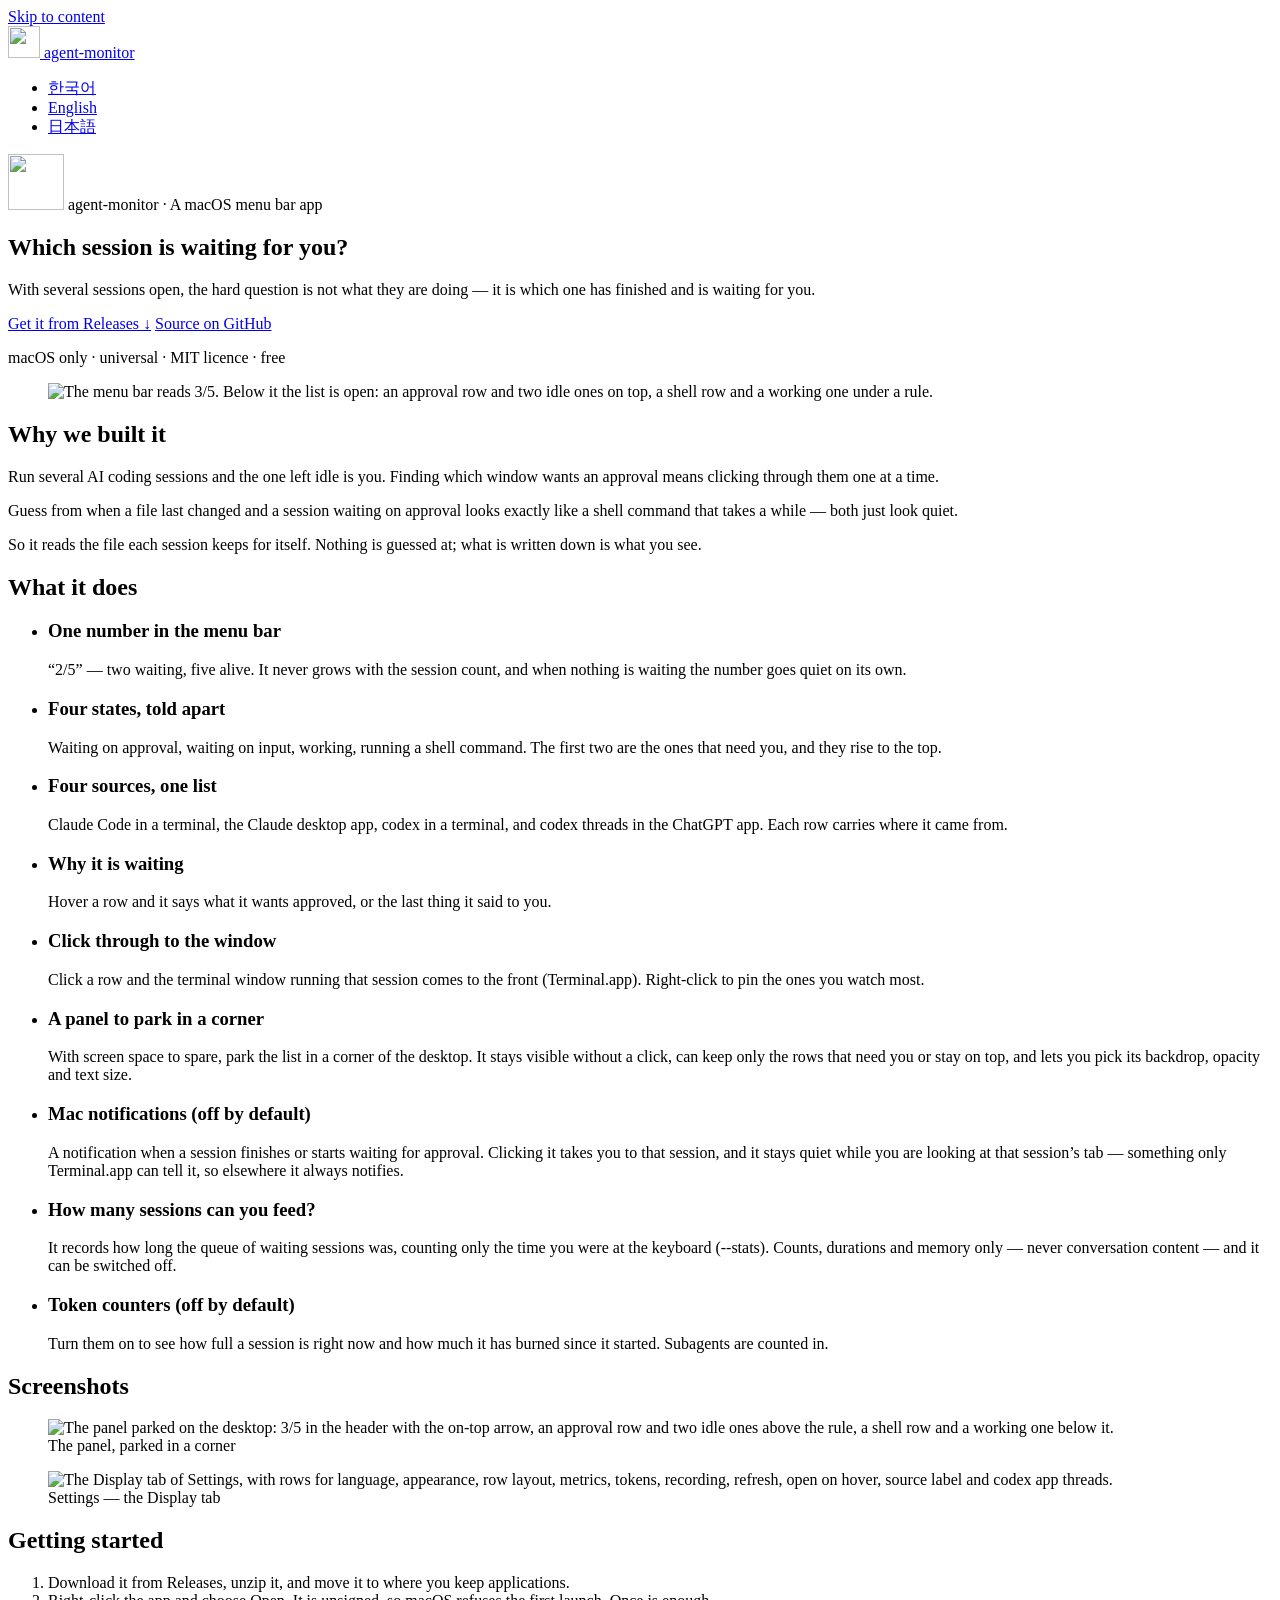
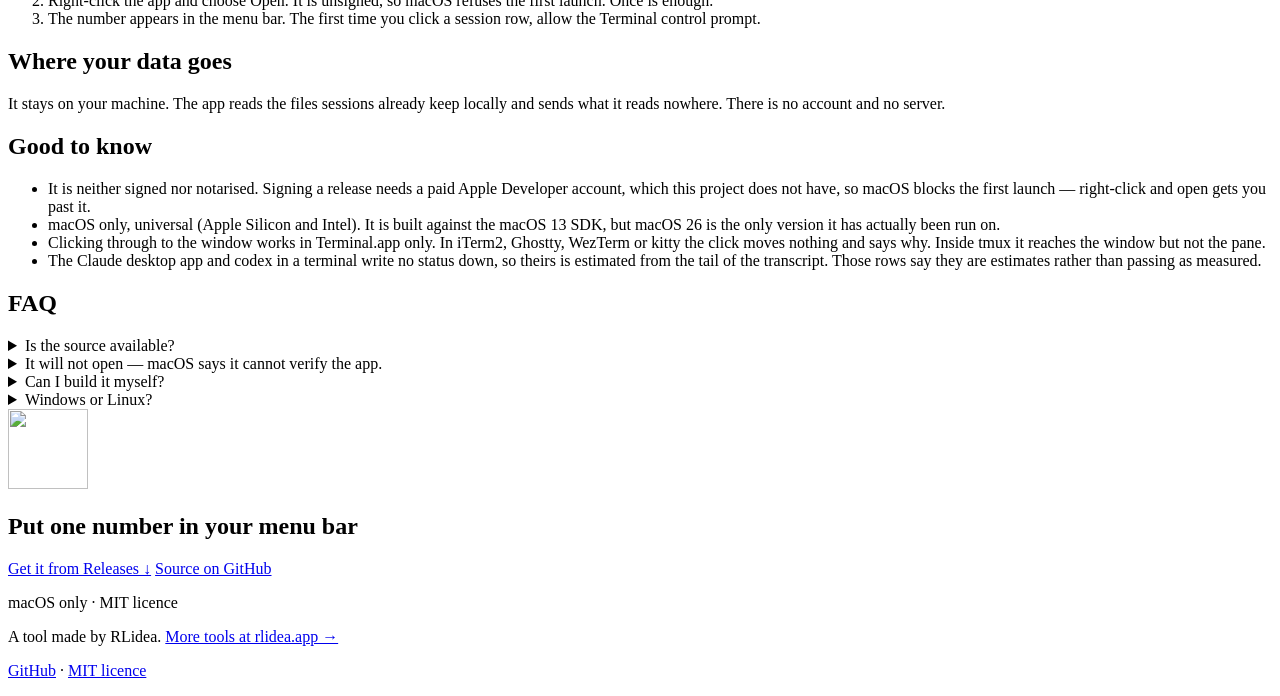
==== site/en/index.html @ 8cc3909a "feat: add the agent-monitor.rlidea.app intro site A static site in site/ (ko, en, ja) served by a Cl" ====
<!doctype html>
<html lang="en">
<head>
  <meta charset="utf-8">
  <meta name="viewport" content="width=device-width, initial-scale=1">
  <title>agent-monitor — the waiting AI session, from the menu bar</title>
  <meta name="description" content="With several Claude Code or codex sessions open at once, see which one has finished and is waiting for you — from the macOS menu bar. Open source (MIT).">
  <meta name="color-scheme" content="light dark">
  <meta name="theme-color" content="#f5f8f6" media="(prefers-color-scheme: light)">
  <meta name="theme-color" content="#0e1319" media="(prefers-color-scheme: dark)">
  <link rel="canonical" href="https://agent-monitor.rlidea.app/en/">
  <link rel="alternate" hreflang="ko" href="https://agent-monitor.rlidea.app/ko/">
  <link rel="alternate" hreflang="en" href="https://agent-monitor.rlidea.app/en/">
  <link rel="alternate" hreflang="ja" href="https://agent-monitor.rlidea.app/ja/">
  <link rel="alternate" hreflang="x-default" href="https://agent-monitor.rlidea.app/">
  <link rel="icon" href="/favicon-32.png" sizes="32x32" type="image/png">
  <link rel="icon" href="/icon.png" sizes="224x224" type="image/png">
  <link rel="apple-touch-icon" href="/icon.png">
  <link rel="stylesheet" href="/style.css">
  <meta property="og:type" content="website">
  <meta property="og:site_name" content="agent-monitor">
  <meta property="og:title" content="agent-monitor — the waiting AI session, from the menu bar">
  <meta property="og:description" content="With several Claude Code or codex sessions open at once, see which one has finished and is waiting for you — from the macOS menu bar. Open source (MIT).">
  <meta property="og:url" content="https://agent-monitor.rlidea.app/en/">
  <meta property="og:locale" content="en_US">
  <meta property="og:image" content="https://agent-monitor.rlidea.app/screenshots/desktop-en.png">
  <meta property="og:image:width" content="882">
  <meta property="og:image:height" content="732">
  <meta property="og:image:alt" content="The menu bar reads 3/5. Below it the list is open: an approval row and two idle ones on top, a shell row and a working one under a rule.">
  <meta name="twitter:card" content="summary_large_image">
</head>
<body>
  <a class="skip" href="#main">Skip to content</a>
  <header class="top">
    <div class="wrap top-in">
      <a class="brand" href="/en/"><img src="/icon.png" width="32" height="32" alt=""> agent-monitor</a>
      <nav aria-label="Choose language">
        <ul class="langs">
        <li><a href="/ko/" hreflang="ko" lang="ko">한국어</a></li>
        <li><a href="/en/" hreflang="en" lang="en" aria-current="page">English</a></li>
        <li><a href="/ja/" hreflang="ja" lang="ja">日本語</a></li>
        </ul>
      </nav>
    </div>
  </header>

  <main id="main">
    <section class="hero wrap">
      <div class="hero-text">
        <p class="eyebrow"><img src="/icon.png" width="56" height="56" alt=""> <span>agent-monitor · A macOS menu bar app</span></p>
        <h1>Which session is waiting for you?</h1>
        <p class="lead">With several sessions open, the hard question is not what they are doing — it is which one has finished and is waiting for you.</p>
        <p class="actions">
          <a class="btn primary" href="https://github.com/centell/agent-monitor/releases/latest">Get it from Releases ↓</a>
          <a class="btn ghost" href="https://github.com/centell/agent-monitor">Source on GitHub</a>
        </p>
        <p class="note">macOS only · universal · MIT licence · free</p>
      </div>
      <figure class="hero-shot">
        <img src="/screenshots/desktop-en.png" width="882" height="732" alt="The menu bar reads 3/5. Below it the list is open: an approval row and two idle ones on top, a shell row and a working one under a rule." fetchpriority="high" decoding="async">
      </figure>
    </section>

    <section class="wrap prose" aria-labelledby="why">
      <h2 id="why">Why we built it</h2>
      <p>Run several AI coding sessions and the one left idle is you. Finding which window wants an approval means clicking through them one at a time.</p>
      <p>Guess from when a file last changed and a session waiting on approval looks exactly like a shell command that takes a while — both just look quiet.</p>
      <p>So it reads the file each session keeps for itself. Nothing is guessed at; what is written down is what you see.</p>
    </section>

    <section class="wrap" aria-labelledby="what">
      <h2 id="what">What it does</h2>
      <ul class="cards">
        <li class="card"><h3>One number in the menu bar</h3><p>“2/5” — two waiting, five alive. It never grows with the session count, and when nothing is waiting the number goes quiet on its own.</p></li>
        <li class="card"><h3>Four states, told apart</h3><p>Waiting on approval, waiting on input, working, running a shell command. The first two are the ones that need you, and they rise to the top.</p></li>
        <li class="card"><h3>Four sources, one list</h3><p>Claude Code in a terminal, the Claude desktop app, codex in a terminal, and codex threads in the ChatGPT app. Each row carries where it came from.</p></li>
        <li class="card"><h3>Why it is waiting</h3><p>Hover a row and it says what it wants approved, or the last thing it said to you.</p></li>
        <li class="card"><h3>Click through to the window</h3><p>Click a row and the terminal window running that session comes to the front (Terminal.app). Right-click to pin the ones you watch most.</p></li>
        <li class="card"><h3>A panel to park in a corner</h3><p>With screen space to spare, park the list in a corner of the desktop. It stays visible without a click, can keep only the rows that need you or stay on top, and lets you pick its backdrop, opacity and text size.</p></li>
        <li class="card"><h3>Mac notifications (off by default)</h3><p>A notification when a session finishes or starts waiting for approval. Clicking it takes you to that session, and it stays quiet while you are looking at that session’s tab — something only Terminal.app can tell it, so elsewhere it always notifies.</p></li>
        <li class="card"><h3>How many sessions can you feed?</h3><p>It records how long the queue of waiting sessions was, counting only the time you were at the keyboard (--stats). Counts, durations and memory only — never conversation content — and it can be switched off.</p></li>
        <li class="card"><h3>Token counters (off by default)</h3><p>Turn them on to see how full a session is right now and how much it has burned since it started. Subagents are counted in.</p></li>
      </ul>
    </section>

    <section class="wrap" aria-labelledby="shots">
      <h2 id="shots">Screenshots</h2>
      <div class="shots">
        <figure>
          <img src="/screenshots/panel-en.png" width="1040" height="658" alt="The panel parked on the desktop: 3/5 in the header with the on-top arrow, an approval row and two idle ones above the rule, a shell row and a working one below it." loading="lazy" decoding="async">
          <figcaption>The panel, parked in a corner</figcaption>
        </figure>
        <figure class="tall">
          <img src="/screenshots/settings-display-en.png" width="1280" height="1304" alt="The Display tab of Settings, with rows for language, appearance, row layout, metrics, tokens, recording, refresh, open on hover, source label and codex app threads." loading="lazy" decoding="async">
          <figcaption>Settings — the Display tab</figcaption>
        </figure>
      </div>
    </section>

    <section class="wrap prose" aria-labelledby="start">
      <h2 id="start">Getting started</h2>
      <ol class="steps">
        <li>Download it from Releases, unzip it, and move it to where you keep applications.</li>
        <li>Right-click the app and choose Open. It is unsigned, so macOS refuses the first launch. Once is enough.</li>
        <li>The number appears in the menu bar. The first time you click a session row, allow the Terminal control prompt.</li>
      </ol>
    </section>

    <section class="wrap prose" aria-labelledby="data">
      <h2 id="data">Where your data goes</h2>
      <div class="callout">
      <p>It stays on your machine. The app reads the files sessions already keep locally and sends what it reads nowhere. There is no account and no server.</p>
      </div>
    </section>

    <section class="wrap prose" aria-labelledby="know">
      <h2 id="know">Good to know</h2>
      <ul class="plain">
        <li>It is neither signed nor notarised. Signing a release needs a paid Apple Developer account, which this project does not have, so macOS blocks the first launch — right-click and open gets you past it.</li>
        <li>macOS only, universal (Apple Silicon and Intel). It is built against the macOS 13 SDK, but macOS 26 is the only version it has actually been run on.</li>
        <li>Clicking through to the window works in Terminal.app only. In iTerm2, Ghostty, WezTerm or kitty the click moves nothing and says why. Inside tmux it reaches the window but not the pane.</li>
        <li>The Claude desktop app and codex in a terminal write no status down, so theirs is estimated from the tail of the transcript. Those rows say they are estimates rather than passing as measured.</li>
      </ul>
    </section>

    <section class="wrap prose" aria-labelledby="faq">
      <h2 id="faq">FAQ</h2>
      <div class="faq">
        <details><summary>Is the source available?</summary><p>Yes. It is open under the MIT licence.</p></details>
        <details><summary>It will not open — macOS says it cannot verify the app.</summary><p>That is the missing signature. Right-click the app and choose Open once. If it still refuses, go to System Settings → Privacy &amp; Security and use “Open Anyway” near the bottom.</p></details>
        <details><summary>Can I build it myself?</summary><p>Yes. With a Swift compiler, cloning it and running build.sh is the whole thing. There are no other dependencies.</p></details>
        <details><summary>Windows or Linux?</summary><p>macOS only, for now.</p></details>
      </div>
    </section>

    <section class="wrap cta" aria-labelledby="get">
      <img src="/icon.png" width="80" height="80" alt="">
      <h2 id="get">Put one number in your menu bar</h2>
      <p class="actions">
        <a class="btn primary" href="https://github.com/centell/agent-monitor/releases/latest">Get it from Releases ↓</a>
        <a class="btn ghost" href="https://github.com/centell/agent-monitor">Source on GitHub</a>
      </p>
      <p class="note">macOS only · MIT licence</p>
    </section>
  </main>

  <footer class="foot">
    <div class="wrap foot-in">
      <p>A tool made by RLidea. <a href="https://rlidea.app/">More tools at rlidea.app →</a></p>
      <p><a href="https://github.com/centell/agent-monitor">GitHub</a> · <a href="https://github.com/centell/agent-monitor/blob/main/LICENSE">MIT licence</a></p>
    </div>
  </footer>
</body>
</html>
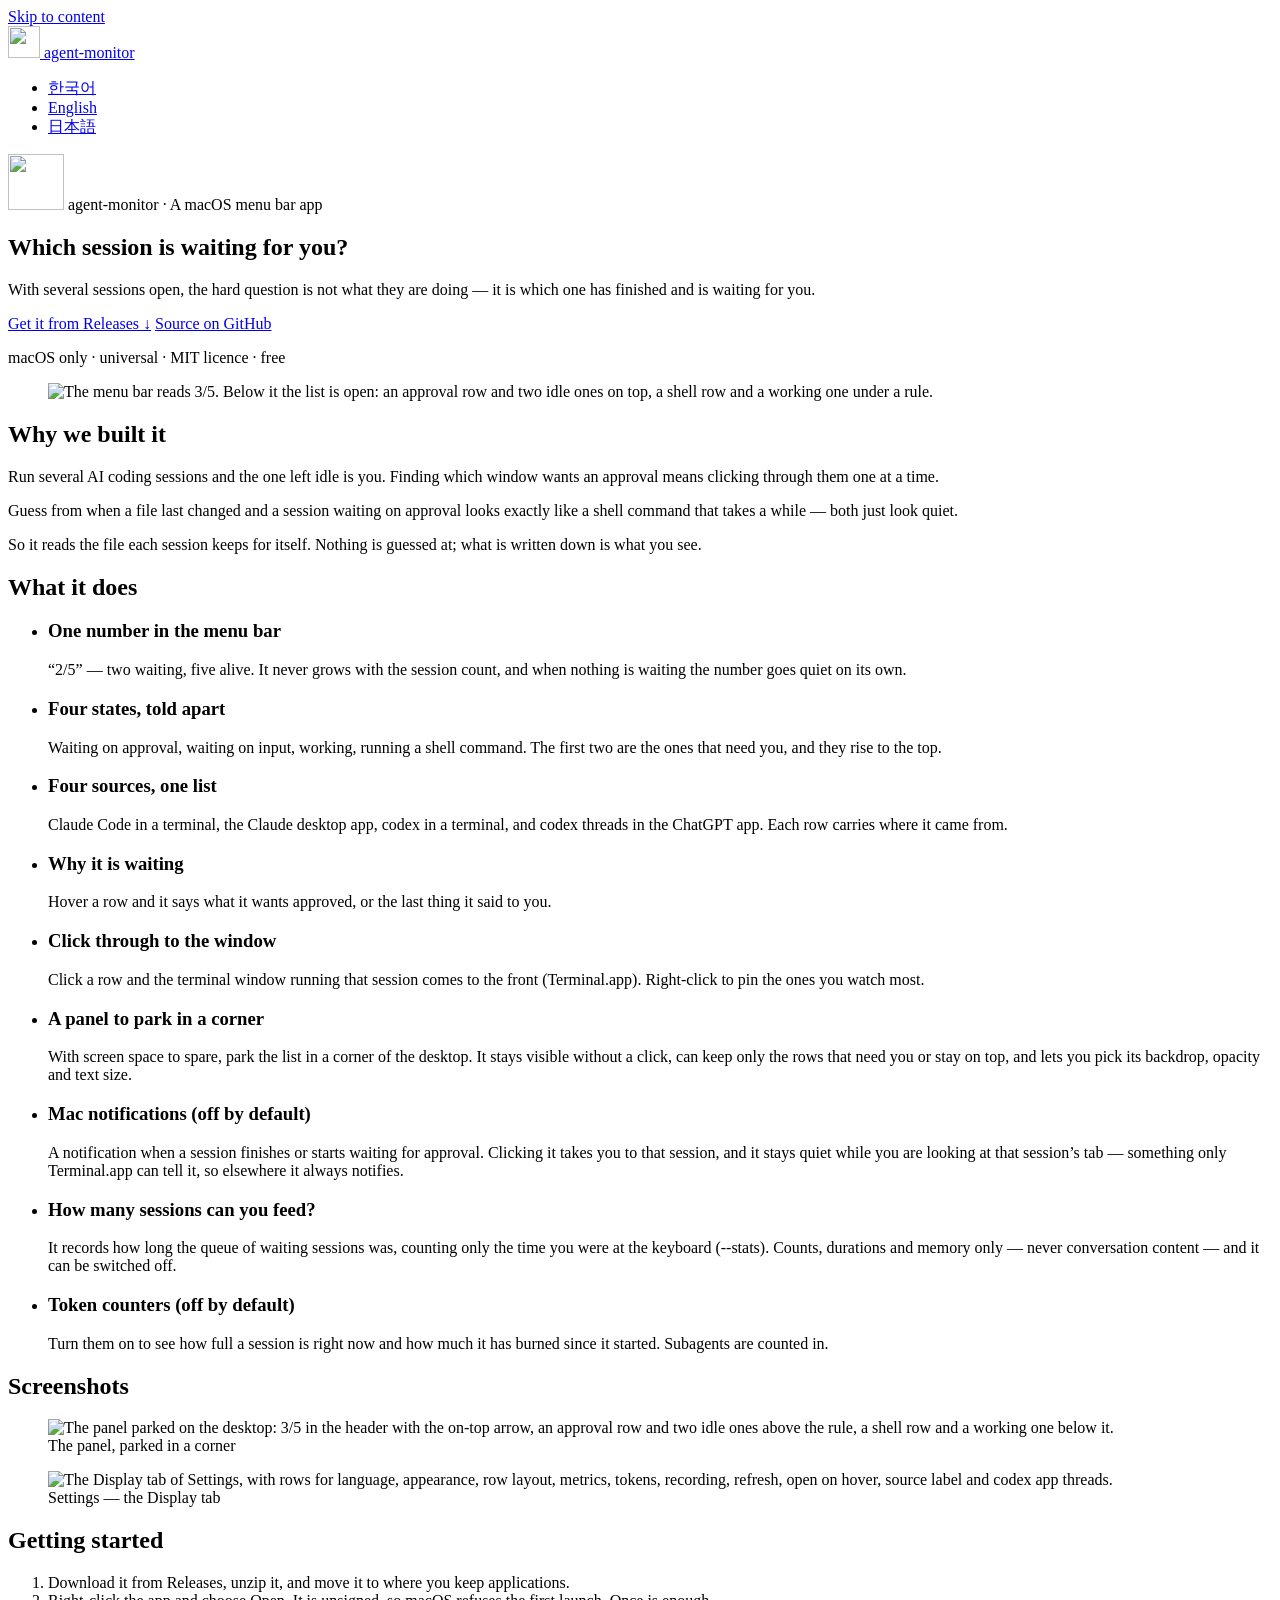
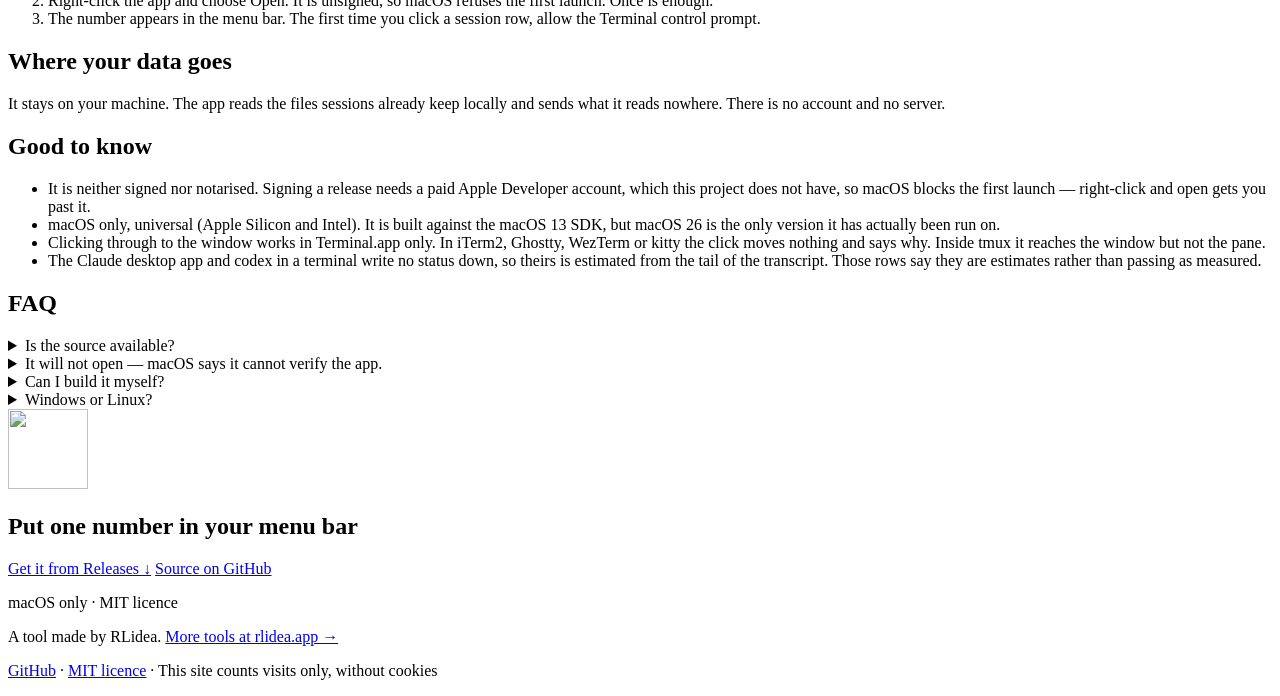
==== commit 3650c771: "feat(site): count visits with Cloudflare Web Analytics Cookieless beacon on the ko/en/ja pages, CSP " ====
--- a/site/en/index.html
+++ b/site/en/index.html
@@ -6,8 +6,8 @@
   <title>agent-monitor — the waiting AI session, from the menu bar</title>
   <meta name="description" content="With several Claude Code or codex sessions open at once, see which one has finished and is waiting for you — from the macOS menu bar. Open source (MIT).">
   <meta name="color-scheme" content="light dark">
-  <meta name="theme-color" content="#f5f8f6" media="(prefers-color-scheme: light)">
-  <meta name="theme-color" content="#0e1319" media="(prefers-color-scheme: dark)">
+  <meta name="theme-color" content="#f5f6fa" media="(prefers-color-scheme: light)">
+  <meta name="theme-color" content="#1a1b26" media="(prefers-color-scheme: dark)">
   <link rel="canonical" href="https://agent-monitor.rlidea.app/en/">
   <link rel="alternate" hreflang="ko" href="https://agent-monitor.rlidea.app/ko/">
   <link rel="alternate" hreflang="en" href="https://agent-monitor.rlidea.app/en/">
@@ -147,8 +147,9 @@
   <footer class="foot">
     <div class="wrap foot-in">
       <p>A tool made by RLidea. <a href="https://rlidea.app/">More tools at rlidea.app →</a></p>
-      <p><a href="https://github.com/centell/agent-monitor">GitHub</a> · <a href="https://github.com/centell/agent-monitor/blob/main/LICENSE">MIT licence</a></p>
+      <p><a href="https://github.com/centell/agent-monitor">GitHub</a> · <a href="https://github.com/centell/agent-monitor/blob/main/LICENSE">MIT licence</a> · This site counts visits only, without cookies</p>
     </div>
   </footer>
+  <!-- Cloudflare Web Analytics — 쿠키·브라우저 저장소 없이 방문 수만 센다 --><script type='module' src='https://static.cloudflareinsights.com/beacon.min.js' data-cf-beacon='{"token": "c36c9a862d054b14a121c437800a141f"}'></script>
 </body>
 </html>
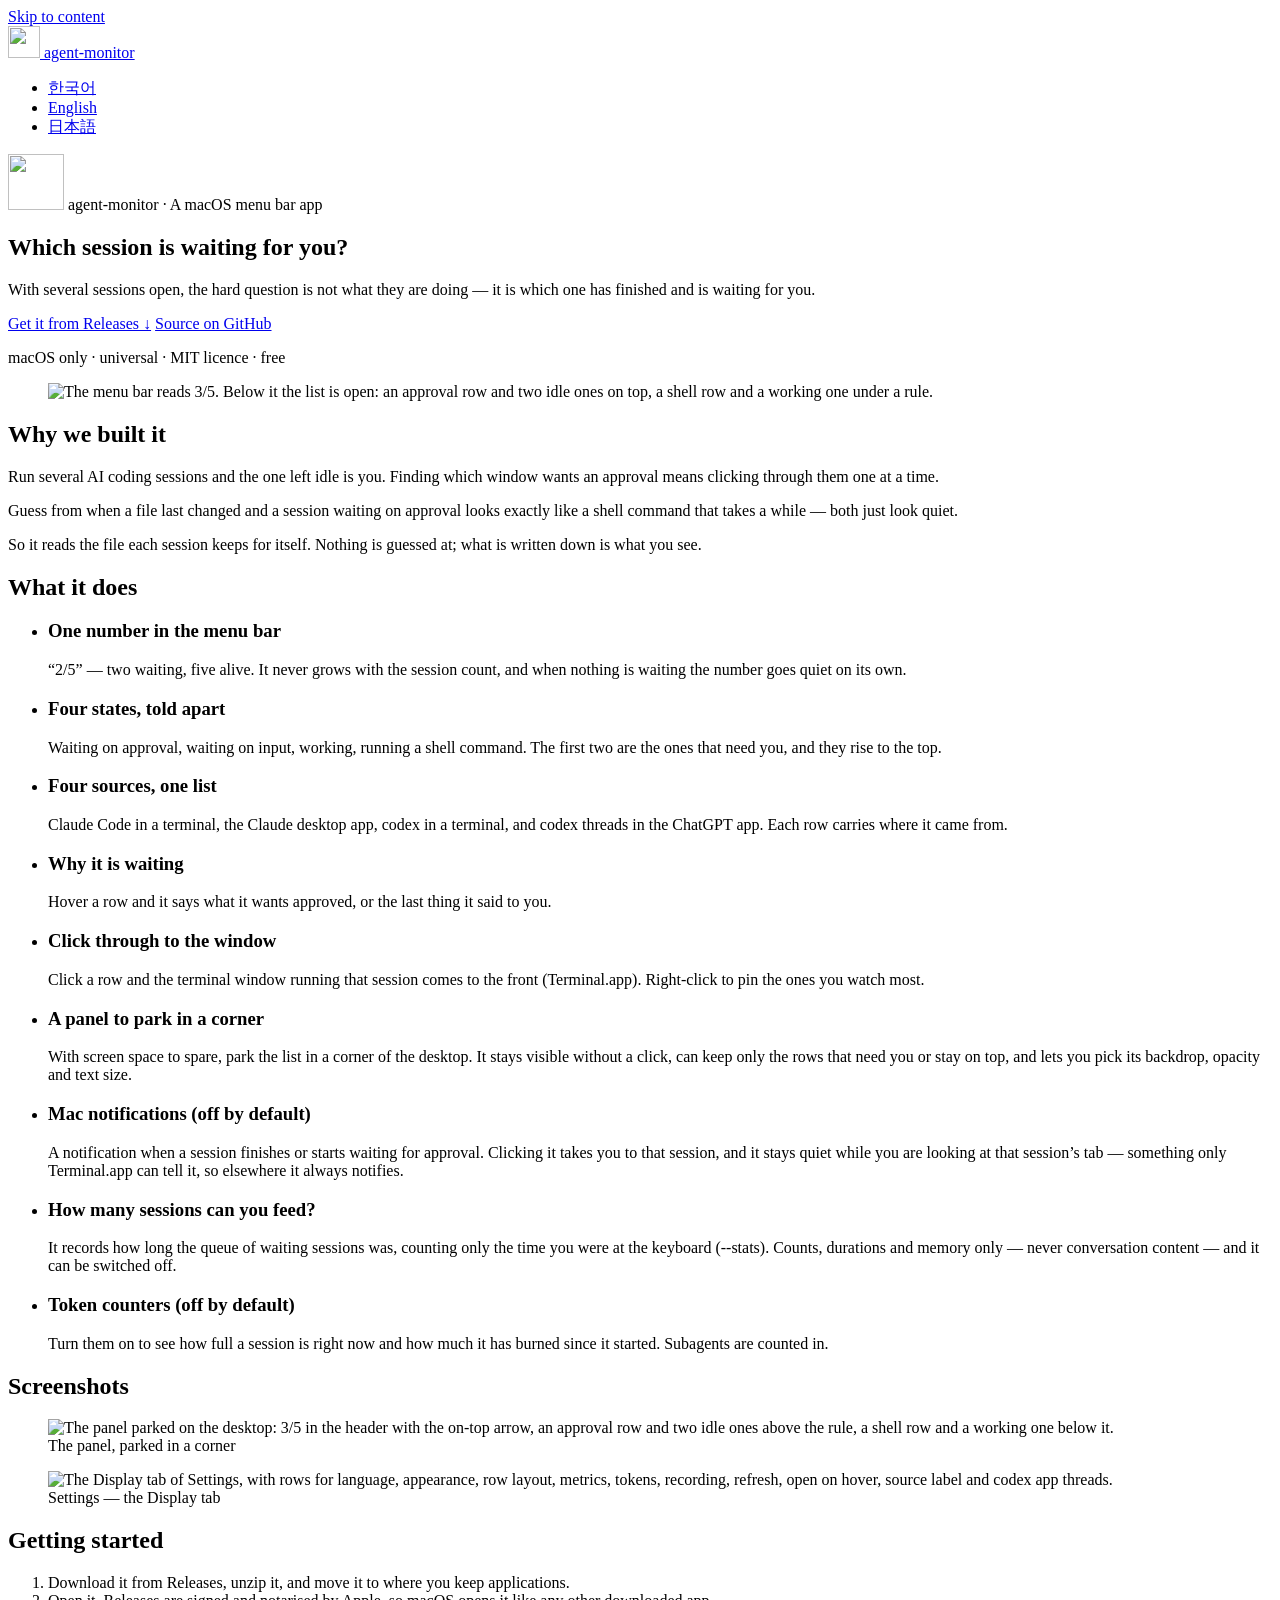
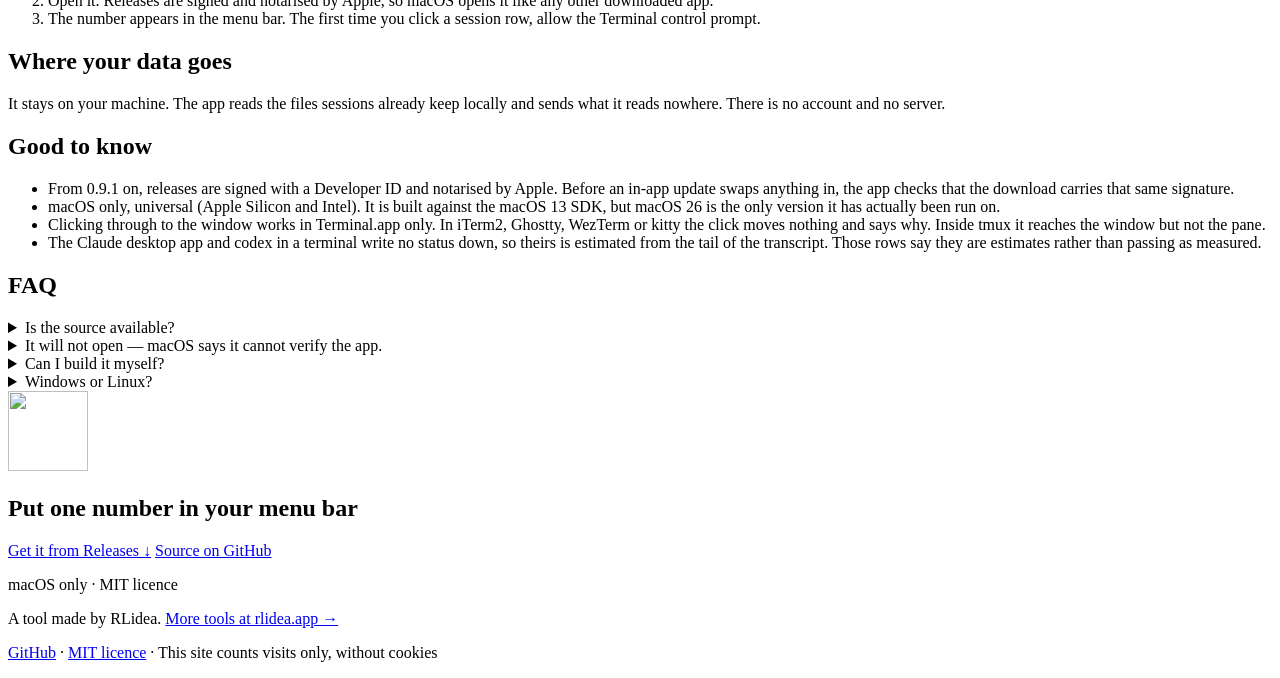
==== commit 3e8c183a: "feat: sign release builds with Developer ID and notarise them build.sh --release now signs with the " ====
--- a/site/en/index.html
+++ b/site/en/index.html
@@ -12,7 +12,7 @@
   <link rel="alternate" hreflang="ko" href="https://agent-monitor.rlidea.app/ko/">
   <link rel="alternate" hreflang="en" href="https://agent-monitor.rlidea.app/en/">
   <link rel="alternate" hreflang="ja" href="https://agent-monitor.rlidea.app/ja/">
-  <link rel="alternate" hreflang="x-default" href="https://agent-monitor.rlidea.app/">
+  <link rel="alternate" hreflang="x-default" href="https://agent-monitor.rlidea.app/en/">
   <link rel="icon" href="/favicon-32.png" sizes="32x32" type="image/png">
   <link rel="icon" href="/icon.png" sizes="224x224" type="image/png">
   <link rel="apple-touch-icon" href="/icon.png">
@@ -101,7 +101,7 @@
       <h2 id="start">Getting started</h2>
       <ol class="steps">
         <li>Download it from Releases, unzip it, and move it to where you keep applications.</li>
-        <li>Right-click the app and choose Open. It is unsigned, so macOS refuses the first launch. Once is enough.</li>
+        <li>Open it. Releases are signed and notarised by Apple, so macOS opens it like any other downloaded app.</li>
         <li>The number appears in the menu bar. The first time you click a session row, allow the Terminal control prompt.</li>
       </ol>
     </section>
@@ -116,7 +116,7 @@
     <section class="wrap prose" aria-labelledby="know">
       <h2 id="know">Good to know</h2>
       <ul class="plain">
-        <li>It is neither signed nor notarised. Signing a release needs a paid Apple Developer account, which this project does not have, so macOS blocks the first launch — right-click and open gets you past it.</li>
+        <li>From 0.9.1 on, releases are signed with a Developer ID and notarised by Apple. Before an in-app update swaps anything in, the app checks that the download carries that same signature.</li>
         <li>macOS only, universal (Apple Silicon and Intel). It is built against the macOS 13 SDK, but macOS 26 is the only version it has actually been run on.</li>
         <li>Clicking through to the window works in Terminal.app only. In iTerm2, Ghostty, WezTerm or kitty the click moves nothing and says why. Inside tmux it reaches the window but not the pane.</li>
         <li>The Claude desktop app and codex in a terminal write no status down, so theirs is estimated from the tail of the transcript. Those rows say they are estimates rather than passing as measured.</li>
@@ -127,7 +127,7 @@
       <h2 id="faq">FAQ</h2>
       <div class="faq">
         <details><summary>Is the source available?</summary><p>Yes. It is open under the MIT licence.</p></details>
-        <details><summary>It will not open — macOS says it cannot verify the app.</summary><p>That is the missing signature. Right-click the app and choose Open once. If it still refuses, go to System Settings → Privacy &amp; Security and use “Open Anyway” near the bottom.</p></details>
+        <details><summary>It will not open — macOS says it cannot verify the app.</summary><p>Versions up to 0.9.0 are unsigned. Go to System Settings → Privacy &amp; Security and use “Open Anyway” near the bottom, once. Or download the latest release, which is signed.</p></details>
         <details><summary>Can I build it myself?</summary><p>Yes. With a Swift compiler, cloning it and running build.sh is the whole thing. There are no other dependencies.</p></details>
         <details><summary>Windows or Linux?</summary><p>macOS only, for now.</p></details>
       </div>
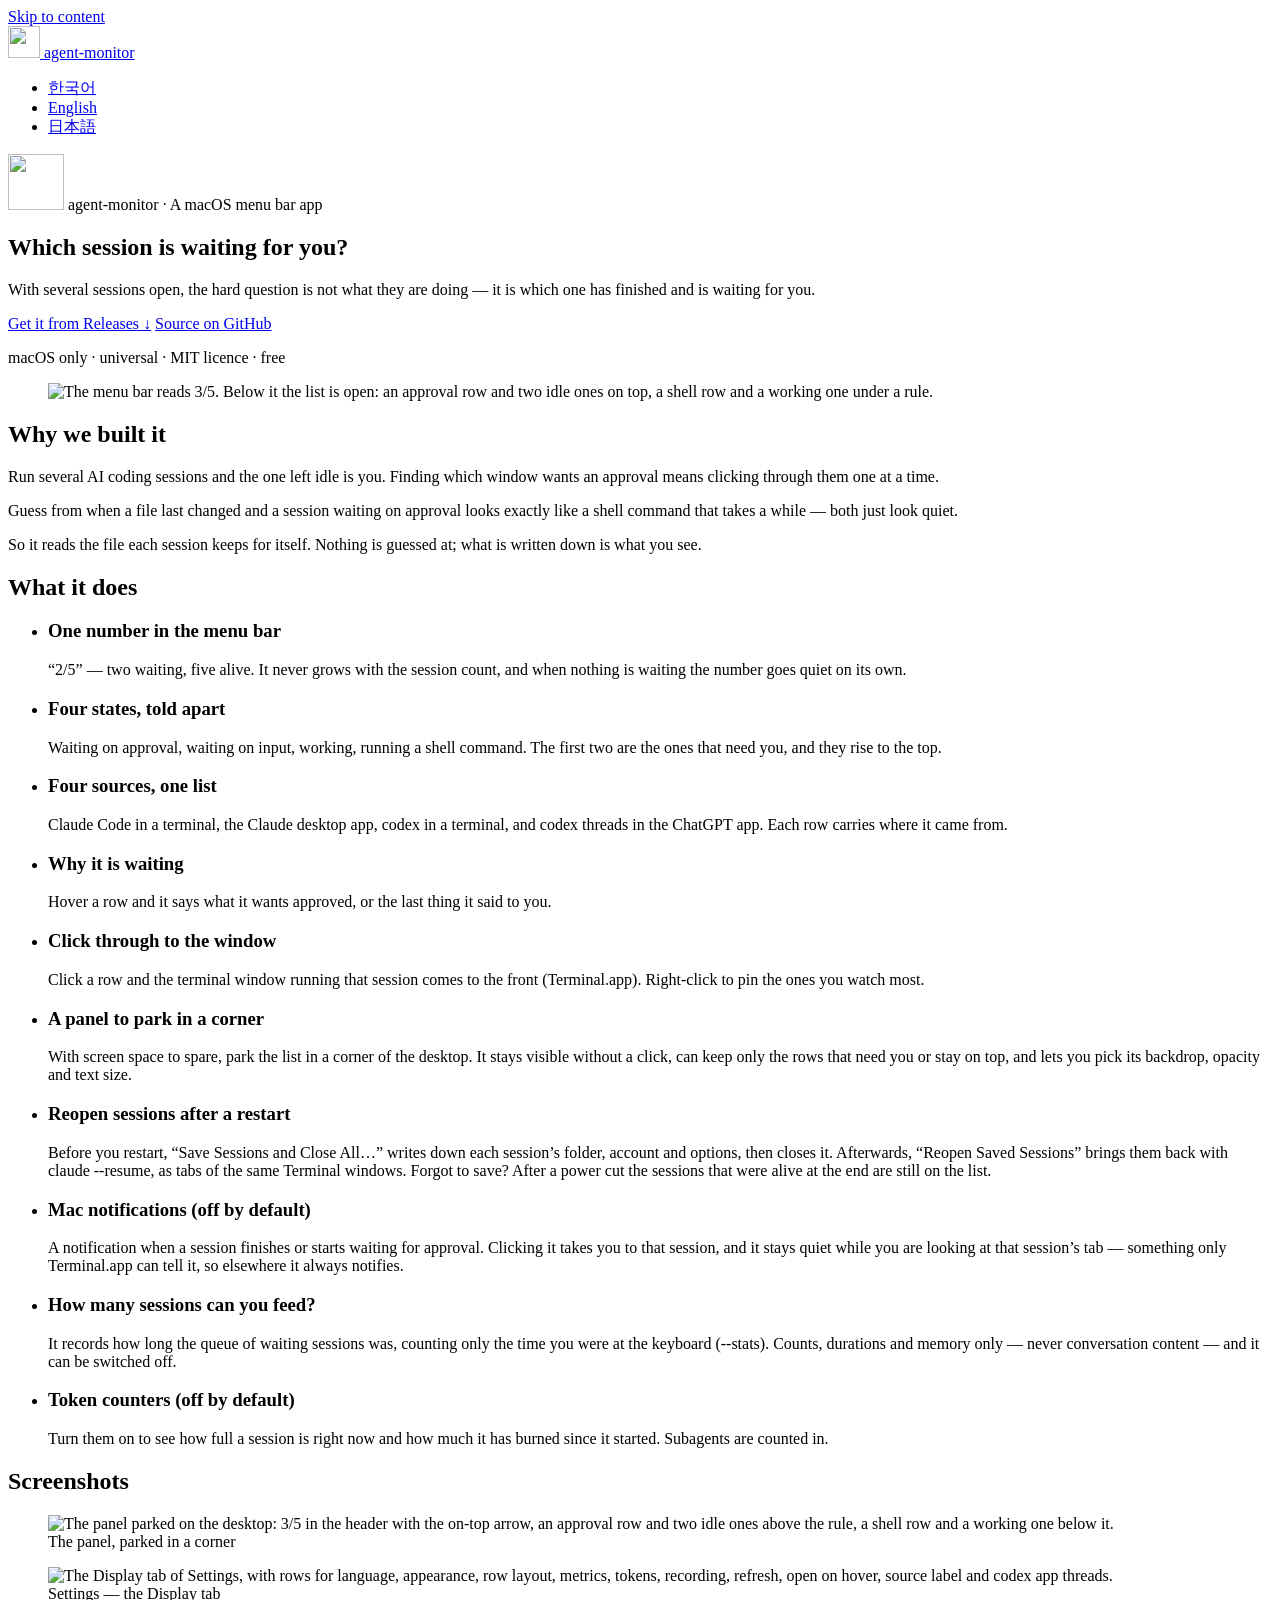
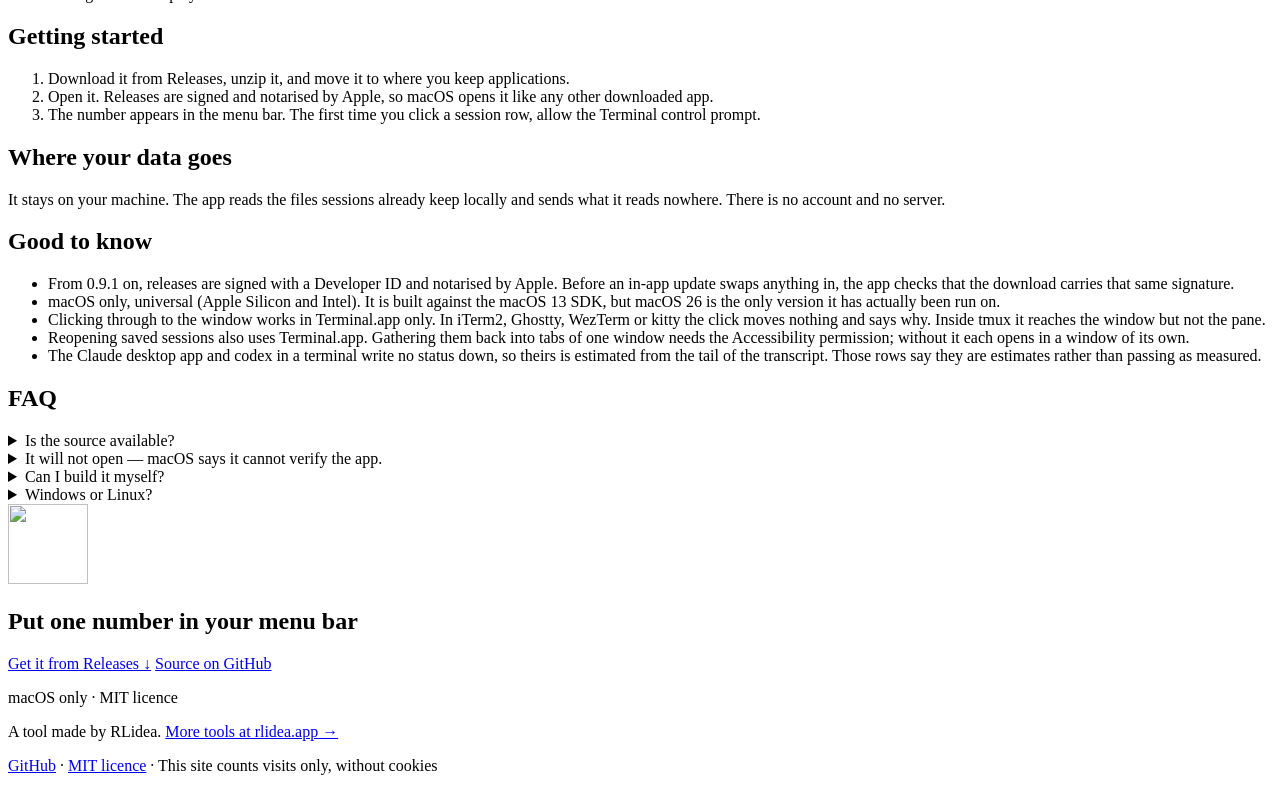
==== commit 7d16a5a5: "docs(site): add reopening sessions after a restart The site listed every feature but the one 0.9.2 a" ====
--- a/site/en/index.html
+++ b/site/en/index.html
@@ -77,6 +77,7 @@
         <li class="card"><h3>Why it is waiting</h3><p>Hover a row and it says what it wants approved, or the last thing it said to you.</p></li>
         <li class="card"><h3>Click through to the window</h3><p>Click a row and the terminal window running that session comes to the front (Terminal.app). Right-click to pin the ones you watch most.</p></li>
         <li class="card"><h3>A panel to park in a corner</h3><p>With screen space to spare, park the list in a corner of the desktop. It stays visible without a click, can keep only the rows that need you or stay on top, and lets you pick its backdrop, opacity and text size.</p></li>
+        <li class="card"><h3>Reopen sessions after a restart</h3><p>Before you restart, “Save Sessions and Close All…” writes down each session’s folder, account and options, then closes it. Afterwards, “Reopen Saved Sessions” brings them back with claude --resume, as tabs of the same Terminal windows. Forgot to save? After a power cut the sessions that were alive at the end are still on the list.</p></li>
         <li class="card"><h3>Mac notifications (off by default)</h3><p>A notification when a session finishes or starts waiting for approval. Clicking it takes you to that session, and it stays quiet while you are looking at that session’s tab — something only Terminal.app can tell it, so elsewhere it always notifies.</p></li>
         <li class="card"><h3>How many sessions can you feed?</h3><p>It records how long the queue of waiting sessions was, counting only the time you were at the keyboard (--stats). Counts, durations and memory only — never conversation content — and it can be switched off.</p></li>
         <li class="card"><h3>Token counters (off by default)</h3><p>Turn them on to see how full a session is right now and how much it has burned since it started. Subagents are counted in.</p></li>
@@ -119,6 +120,7 @@
         <li>From 0.9.1 on, releases are signed with a Developer ID and notarised by Apple. Before an in-app update swaps anything in, the app checks that the download carries that same signature.</li>
         <li>macOS only, universal (Apple Silicon and Intel). It is built against the macOS 13 SDK, but macOS 26 is the only version it has actually been run on.</li>
         <li>Clicking through to the window works in Terminal.app only. In iTerm2, Ghostty, WezTerm or kitty the click moves nothing and says why. Inside tmux it reaches the window but not the pane.</li>
+        <li>Reopening saved sessions also uses Terminal.app. Gathering them back into tabs of one window needs the Accessibility permission; without it each opens in a window of its own.</li>
         <li>The Claude desktop app and codex in a terminal write no status down, so theirs is estimated from the tail of the transcript. Those rows say they are estimates rather than passing as measured.</li>
       </ul>
     </section>
